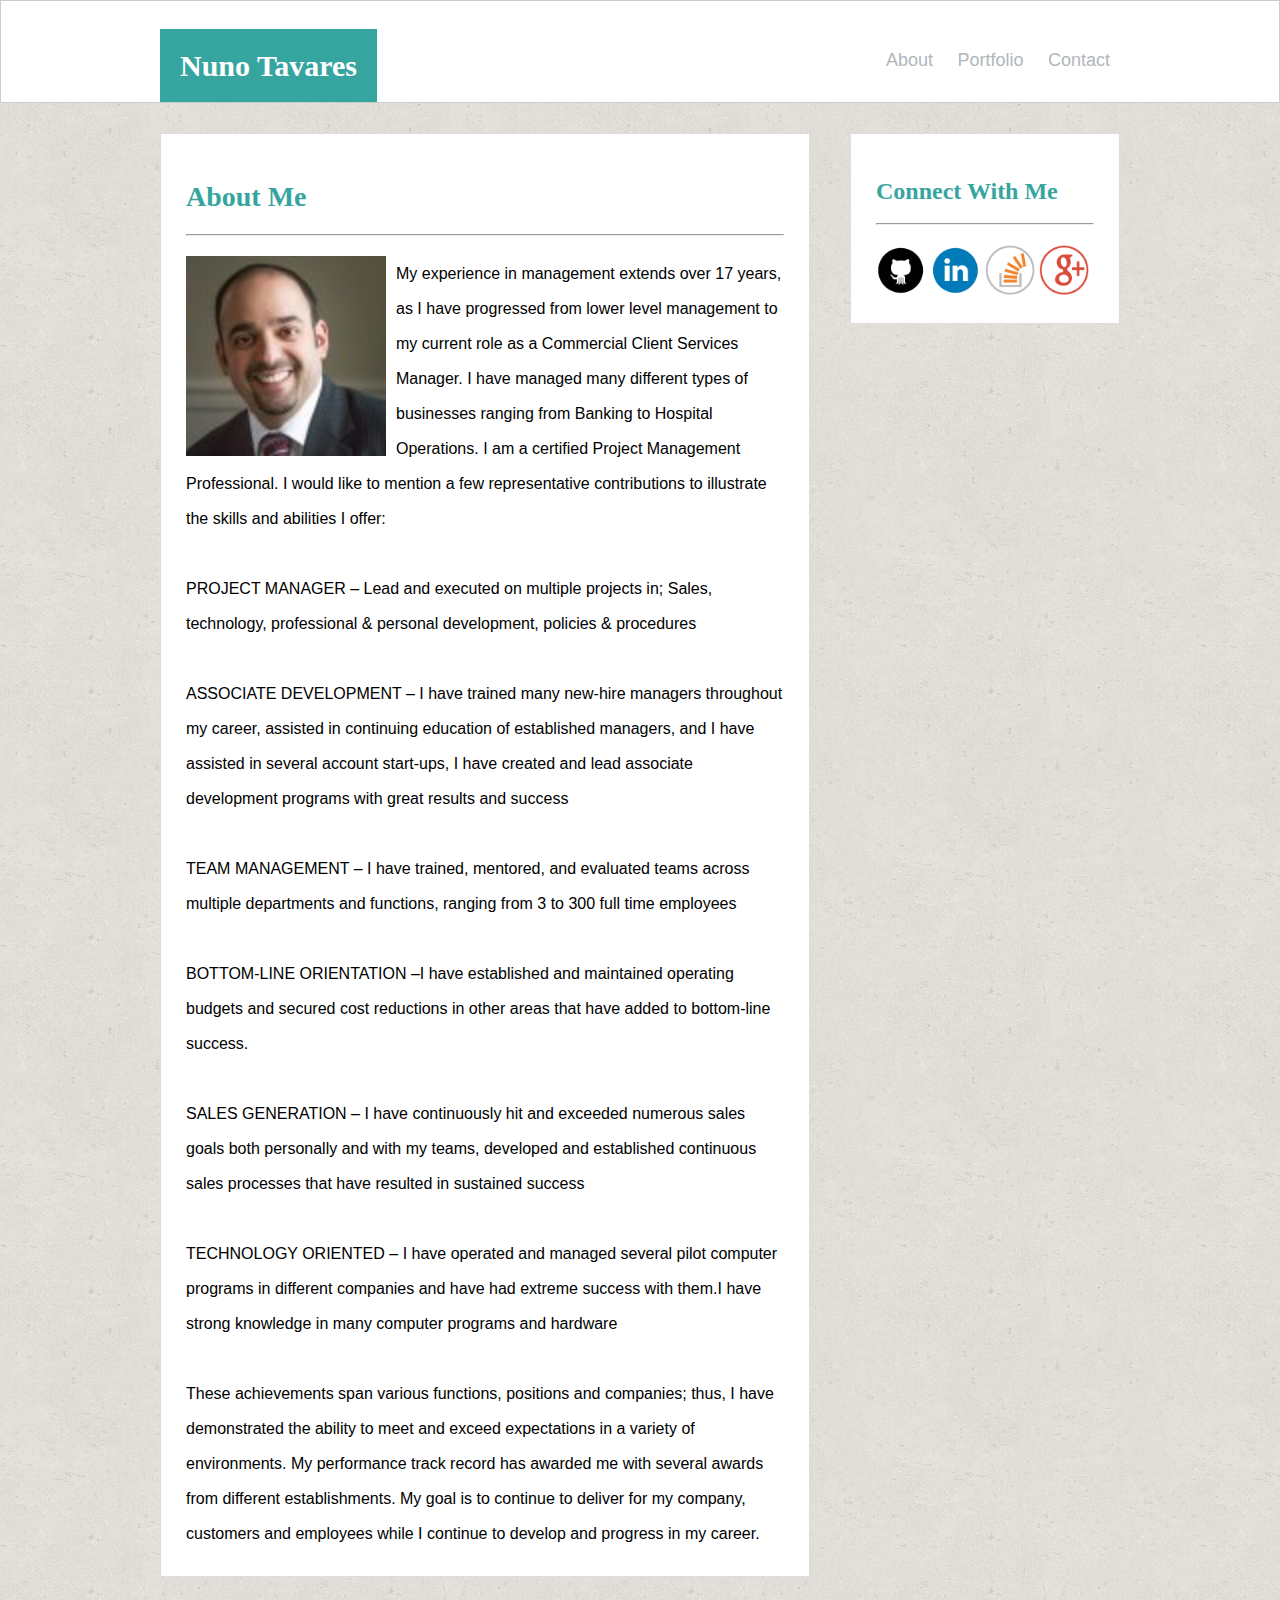
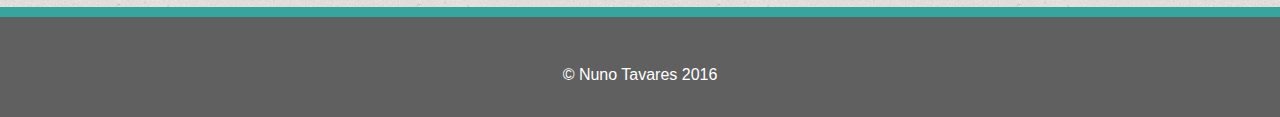
==== index.html @ 9c00b534 "file setup" ====
<!DOCTYPE html>
<html>
	<head>
		<title>Nuno Tavares Profile</title>
		<meta charset="utf-8">
		<link rel="stylesheet" type="text/css" href="assets/css/reset.css">
		<link rel="stylesheet" type="text/css" href="assets/css/style.css">
	</head>
	<body>
		<!--This will be the section with a picture and about me -->
		<div class="wrapper">
			
			<div id="navbar">

				<div class="container">
	
					<a href="/" id="logoname">Nuno Tavares</a>
					
					<ul id="nav-links">
						<li class="menu"><a href="index.html">About</a></li>
						<li class="menu"><a href="portfolio.html">Portfolio</a></li>
						<li class="menu"><a href="contact.html">Contact</a></li>
					</ul>
						
				</div> 
				<!-- close .container -->
			</div>
			<!-- close navbar -->

		<div class="container">

			<section id="aboutme">

				<h1>About Me</h1>

				<hr />

				<img src="assets/images/bio.jpg" alt="Nuno Tavares" id="bio-image">

					<p>My experience in management extends over 17 years, as I have progressed from lower level management to my current role as a Commercial Client Services Manager. I have managed many different types of businesses ranging from Banking to Hospital Operations. I am a certified Project Management Professional. I would like to mention a few representative contributions to illustrate the skills and abilities I offer:</p>
					<br>	
		         	<p>PROJECT MANAGER – Lead and executed on multiple projects in; Sales, technology, professional &amp; personal development, policies &amp; procedures</p>
					<br>
	         		<p>ASSOCIATE DEVELOPMENT – I have trained many new-hire managers throughout my career, assisted in continuing education of established managers, and I have assisted in several account start-ups, I have created and lead associate development programs with great results and success</p>
					<br>
	         		<p>TEAM MANAGEMENT – I have trained, mentored, and evaluated teams across multiple departments and functions, ranging from 3 to 300 full time employees</p>
					<br>
	        		<p>BOTTOM-LINE ORIENTATION –I have established and maintained operating budgets and secured cost reductions in other areas that have added to bottom-line success.</p>
					<br>
					<p>SALES GENERATION – I have continuously hit and exceeded numerous sales goals both personally and with my teams, developed and established continuous sales processes that have resulted in sustained success </p>
					<br>
	        		<p>TECHNOLOGY ORIENTED – I have operated and managed several pilot computer programs in different companies and have had extreme success with them.I have strong knowledge in many computer programs and hardware</p>
					<br>
					<p>These achievements span various functions, positions and companies; thus, I have demonstrated the ability to meet and exceed expectations in a variety of environments. My performance track record has awarded me with several awards from different establishments. My goal is to continue to deliver for my company, customers and employees while I continue to develop and progress in my career.</p>

			</section>

			<!--This will be the link connection section-->

			<section id="connect">

				<h2>Connect With Me</h2>

				<hr/ >

					<a href="www.github.com">
						<img src="assets/images/github_circle_black.png" alt="Nuno Tavares at GitHub" class="icon"></a>

					<a href="www.linkedin.com">
						<img src="assets/images/linkedin_circle_color.png" alt="Nuno Tavares at LinkedIn" class="icon"></a>

					<a href="www.stackoverflow.com"><img src="assets/images/stackoverflow.png" alt="Nuno Tavares at Stackoverflow" class="icon"></a>

					<a href="www.google.com"><img src="assets/images/google_circle.png" alt="Nuno Tavares at Google+" class="icon"></a>

			</section>

	
			</div>
			<!-- close .container -->

			<div class="push"></div>
			<!-- right before closing wrapper -->
		</div>
		<!-- close .wrapper -->

		<footer id="stickyfooter">&copy; Nuno Tavares 2016</footer>
				
	</body>

</html>
---- assets/css/style.css ----
* {
  box-sizing: border-box;
}

html, body {
	height: 100%;
}

body {
	font-family: 'Arial', 'Helvetica Neue', Helvetica, sans-serif;
	background-image: url("../images/cork-walletBG.png");
}

h1, h2 {
	font-family: 'Georgia', Times, Times New Roman, serif;
}

h1 {
	font-size: 28px;
	color:#36a59f;
	margin-top: 20px;
	margin-bottom: 20px;
	font-weight: bold;

}

h2 {
	font-size: 24px;
	color:#36a59f;
	margin-top: 20px;
	margin-bottom: 20px;
	font-weight: bold;
}

section {
	padding: 25px;
	margin-top: 30px;
	margin-bottom: 30px;	
}

a {
	text-decoration: none;
	color: #AFB7BB;
	font-size: 18px;
}

hr {
	margin-bottom: 20px;
}

p:hover {
	background-color: yellow;
	font-weight: bold;
}
.wrapper {
	min-height: 100%;
	height: auto !important; /* This line and the next line are not necessary unless you need IE6 support */
	height: 100%;
	margin: 0 auto -100px auto; 
}
.container {
	width: 960px;
	margin: 0 auto;
}

#navbar {
	width: 100%;
	height: 103px;
	background: #ffffff;
	padding: 50px 50px 20px 50px;
	border: 1px solid #cccccc;
	margin-right: auto;
	margin-left: auto;
}

#navbar a:hover {
	background-color: #36a59f;
	color: white;
	font-weight: bold;
}

#navbar li {

	display: inline;
	margin-right: 10px;
	margin-left: 10px
}


#logoname {
	font-family: 'Georgia', Times, Times New Roman, serif;
	font-size: 30px;
	font-weight: bold;	
	background-color: #36a59f;
	padding: 20px;
	color: white;
}

#nav-links {
	float:right;
}

#bio-image {
	width: 200px;
	float: left;
	margin-right: 10px;
}

#aboutme {
	width: 650px;
	background-color: #ffffff;
	float: left;
	border: 1px solid #dddddd;
	line-height: 35px;

}

#connect {
	width: 270px;
	background-color: #ffffff;
	float: right;
	border: 1px solid #dddddd;
}



.icon {
	width: 50px;
}


/*
CSS for contact page
*/

button {
	font-size: 20px;
	padding: 10px 30px 10px 30px;
	margin-top: 10px;
	background: #36a59f;
	color: #ffffff;
	border: 0px;
}
	
textarea {
	clear:both;	
	width: 100%;
	font-size: 15px;
}

#contactme {
	width: 650px;
	background-color: #ffffff;
	float: left;
	border: 1px solid #dddddd;
	line-height: 35px;
}

#contactForm form input {
	margin-top: 3px;
	width: 100%;
	font-size: 15px;
}

#contactForm form {
	color: #606060;
}

/*
CSS for Profile Page
*/
#portfolio {
	width: 650px;
	background-color: #ffffff;
	float: left;
	border: 1px solid #dddddd;
	line-height: 35px;
}

#portpics {
	float: left;
	position: relative;
	padding-right: 0;
}

#portpics p {
	position: relative;
	font-family: 'Georgia', Times, Times New Roman, serif;
	background: #36a59f;
	top: -75px;
	text-align: center;
	color: white;
	padding: 10px;
}

#portpics img {
	width: 255px;
}

#pic1, #pic2 {

	float: left;
}

#pic1{
	padding-left: 0;
	padding-right: 60px;
}

#pic2 {
	padding-right: 0;
}

/*
CSS for Sticky Footer
*/

#stickyfooter {
	clear:both;
	padding: 50px;
	background: #606060;
	color: white;
	text-align: center;
	border-top: 10px solid #36a59f;
}

#stickyfooter, .push {
	height: 100px; /* .push must be the same height as .footer */
}
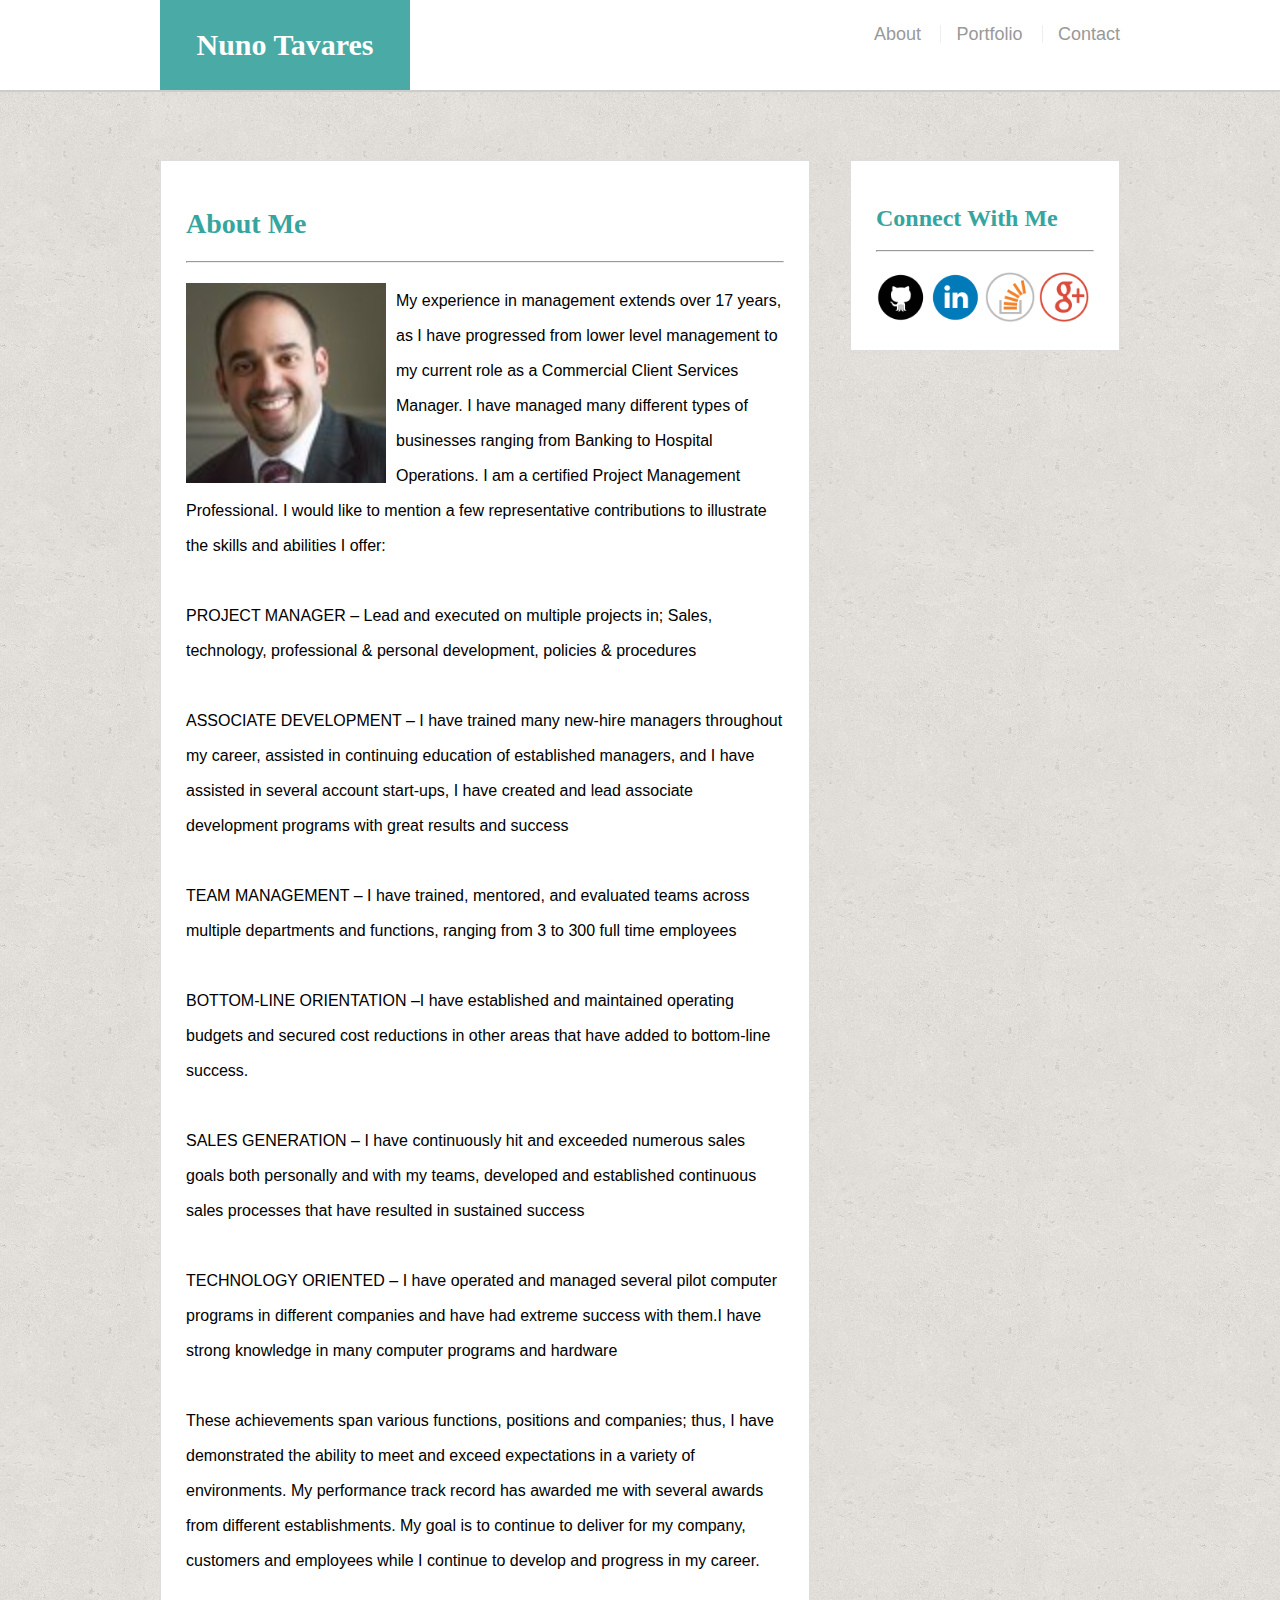
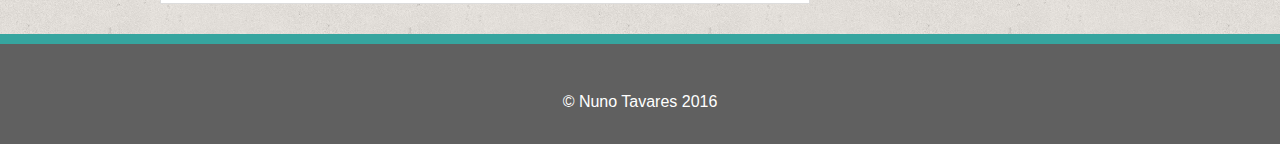
==== commit 4afe59eb: "Missing Nav Area" ====
--- a/index.html
+++ b/index.html
@@ -10,24 +10,24 @@
 		<!--This will be the section with a picture and about me -->
 		<div class="wrapper">
 			
-			<div id="navbar">
+			<header id="navbar">
 
 				<div class="container">
 	
-					<a href="/" id="logoname">Nuno Tavares</a>
+					<a href="index.html" id="logoname">Nuno Tavares</a>
 					
-					<ul id="nav-links">
-						<li class="menu"><a href="index.html">About</a></li>
-						<li class="menu"><a href="portfolio.html">Portfolio</a></li>
-						<li class="menu"><a href="contact.html">Contact</a></li>
-					</ul>
+					<nav>
+						<a href="index.html">About</a>
+						<a href="portfolio.html">Portfolio</a>
+						<a href="contact.html">Contact</a>
+					</nav>
 						
 				</div> 
 				<!-- close .container -->
-			</div>
+			</header>
 			<!-- close navbar -->
 
-		<div class="container">
+		<div class="container" id="main-container">
 
 			<section id="aboutme">
 
--- a/assets/css/style.css
+++ b/assets/css/style.css
@@ -9,6 +9,7 @@
 body {
 	font-family: 'Arial', 'Helvetica Neue', Helvetica, sans-serif;
 	background-image: url("../images/cork-walletBG.png");
+
 }
 
 h1, h2 {
@@ -59,18 +60,21 @@
 	margin: 0 auto -100px auto; 
 }
 .container {
-	width: 960px;
+	width: 100%;
+	max-width: 960px;
 	margin: 0 auto;
+	clear:both;
 }
 
 #navbar {
+	background: #ffffff;
+	margin: 0 0 30px;
+	z-index: 99;
+	color: #fff;
+	overflow: auto;
+	border-bottom: 2px solid #ccc;
+	position: fixed;
 	width: 100%;
-	height: 103px;
-	background: #ffffff;
-	padding: 50px 50px 20px 50px;
-	border: 1px solid #cccccc;
-	margin-right: auto;
-	margin-left: auto;
 }
 
 #navbar a:hover {
@@ -79,31 +83,48 @@
 	font-weight: bold;
 }
 
-#navbar li {
-
-	display: inline;
-	margin-right: 10px;
-	margin-left: 10px
-}
-
+nav {
+	float: right;
+	margin-top: 25px;
+}
+
+nav a {
+	color: #999;
+	text-decoration: none;
+	margin-left: 15px;
+	display: inline-block;
+	border-left: 1px solid #efefef;
+	padding-left: 15px;
+	line-height: 18px;
+}
+
+nav a:first-child {
+	border-left:0 none;
+}
 
 #logoname {
 	font-family: 'Georgia', Times, Times New Roman, serif;
+	width: 250px;
+	height: 90px;
+	background: #4aaaa5;
+	float:left;
+	text-align: center;
+	line-height: 90px;
+	color: #fff;
+	font-weight: 700;
 	font-size: 30px;
-	font-weight: bold;	
-	background-color: #36a59f;
-	padding: 20px;
-	color: white;
-}
-
-#nav-links {
-	float:right;
-}
+	text-decoration: none;
+}
+
 
 #bio-image {
 	width: 200px;
 	float: left;
 	margin-right: 10px;
+}
+
+#main-container {
+	padding-top: 130px;
 }
 
 #aboutme {
@@ -227,3 +248,139 @@
 #stickyfooter, .push {
 	height: 100px; /* .push must be the same height as .footer */
 }
+
+/*This will be the responsive media area*/
+
+	/*desktop size here*/
+
+	@media screen and (max-width: 980px) {
+		#main-container {
+			padding: 150px 20px 20px 20px;
+			width: 100%;	
+		}
+
+		#aboutme, #portfolio, #contactme {
+			width:60%;
+			float: left;
+		}
+
+		#headbar {
+			max-width: 980px;
+		}
+
+		#connect {
+			width: 30%;
+			float: left;
+			margin-left: 30px;
+		}
+		#navbar {
+			width: 100%;
+			position: fixed;
+			padding: 20px 20px 0px 20px;	
+		}
+		.container {
+			width: 100%;
+
+		}
+
+		#wrapper {	
+			width: 100%;
+		}
+
+		#portpics {
+			width:100%;
+		}
+
+		#bio-image {
+			float:left;
+		}
+		#pic1, #pic2 {
+			margin: 0;
+			width: 100%;
+			padding: 0;
+		}
+
+		#portpics img {
+			width: 100%;
+		}
+		
+	}
+
+	/*tablet size*/
+
+	@media screen and (max-width: 768px) {
+			
+		#main-container {
+			padding: 150px 20px 20px 20px;
+			width: 100%;
+		}
+		#navbar {
+			width: 100%;
+			position: fixed;
+			padding: 20px 20px 0px 20px;	
+		}
+		.container {
+			width: 100%;
+		}
+
+		#aboutme, #portpics, #portfolio, #contactme, #connect {
+			width:100%;
+		}
+		#wrapper {	
+			width: 100%;
+		}
+		#navbar, #aboutme, #portpics, #portfolio, #contactme, #connect {
+			float:left;
+		}
+	}
+
+	/*cell phone size*/
+
+	@media screen and (max-width: 640px) {
+		#navbar {
+			position: static;
+			padding-right: 0;
+			padding-left: 0;
+		}
+			
+		.container {
+			width: 100%;
+		}	
+
+		#main-container {
+			padding: 20px;
+			width: 100%;
+		}
+
+		nav {
+			width: 100%;
+		}
+
+		nav a {
+			padding: 20px;
+			width: 20%;
+		
+		}
+
+		#wrapper {	
+			width: 100%;
+		}
+		#aboutme, #portpics, #portfolio, #contactme, #connect, #logoname, #bio-image {
+			width:100%;
+		}
+
+		#logoname, #bio-image {
+			float:left;
+		}
+
+		#pic1, #pic2 {
+			margin: 0;
+			width: 100%;
+			padding: 0;
+		}
+
+		#portpics img {
+			width: 100%;
+		}
+
+	}
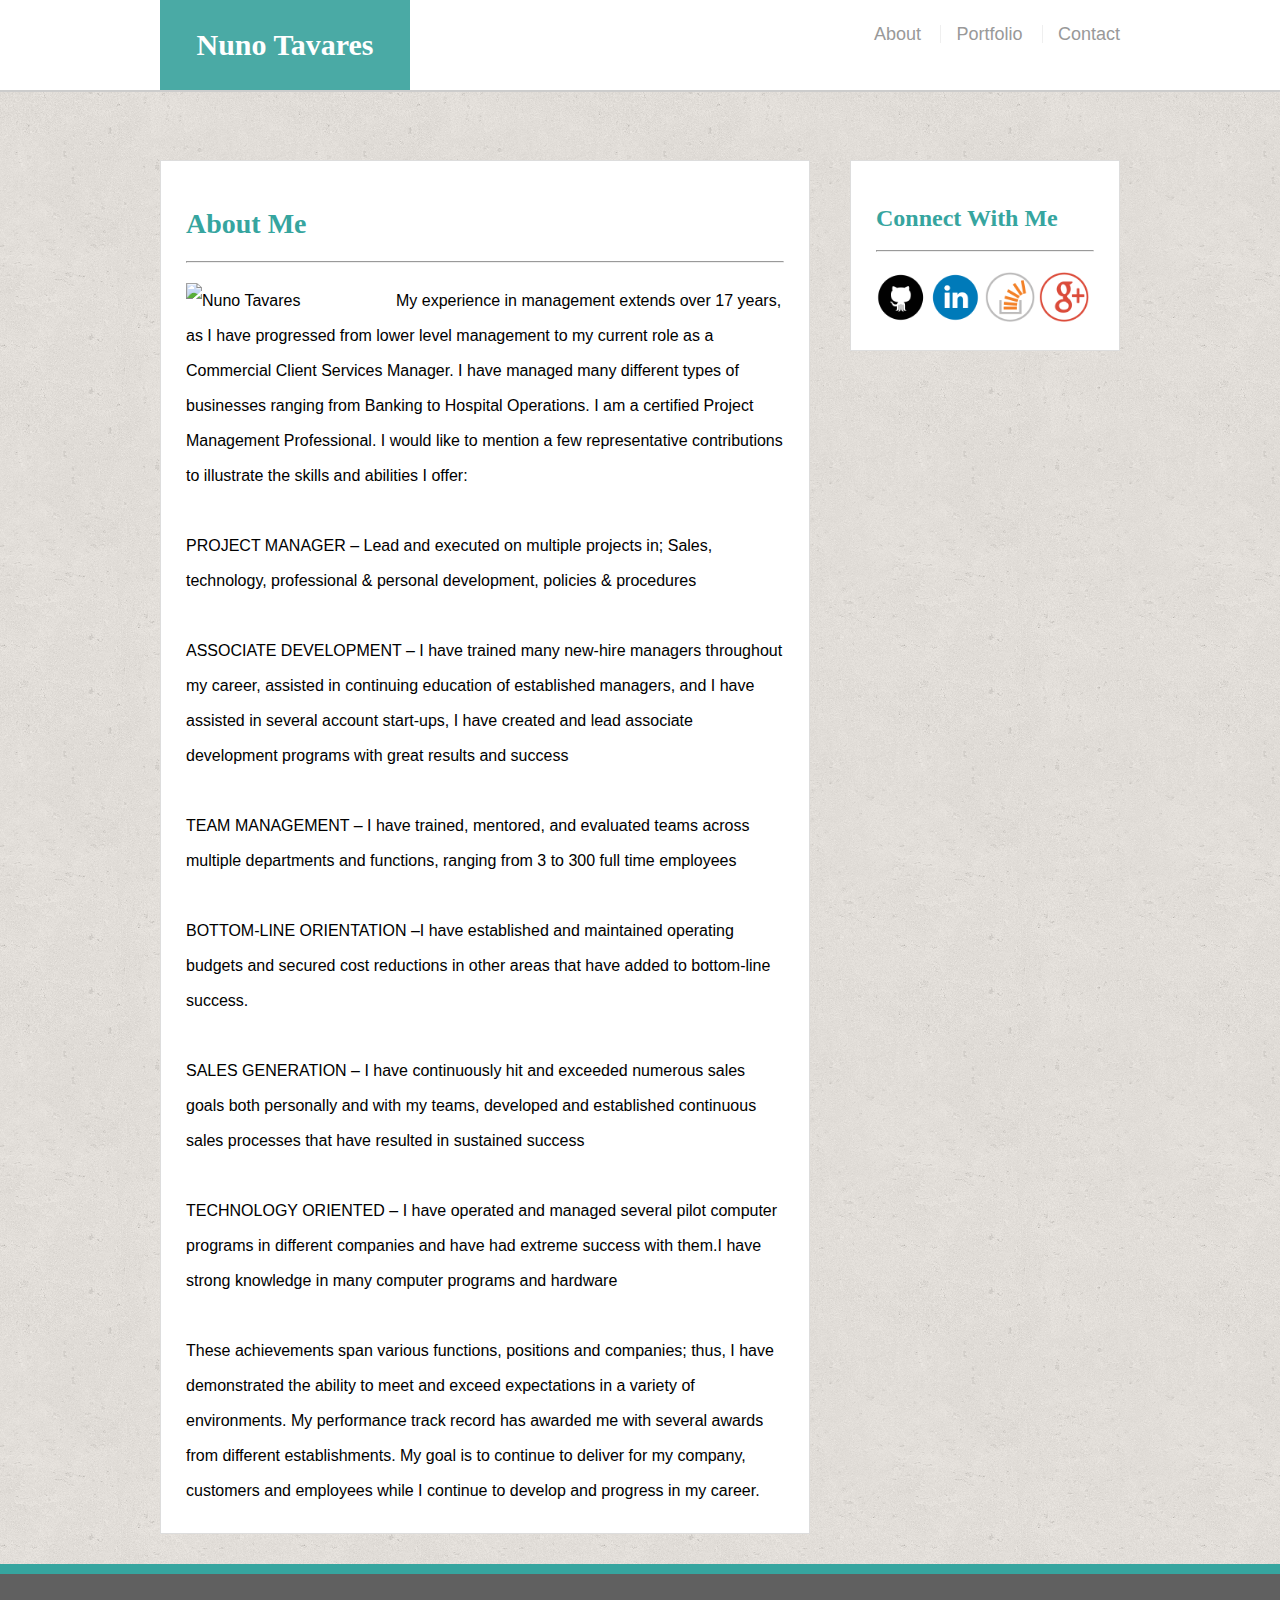
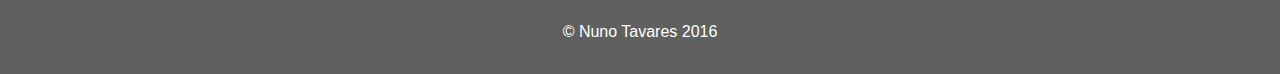
==== commit 4a980046: "final responsive" ====
--- a/index.html
+++ b/index.html
@@ -3,6 +3,7 @@
 	<head>
 		<title>Nuno Tavares Profile</title>
 		<meta charset="utf-8">
+		<meta name="viewport" content="width=device-width, inital-scale=1">
 		<link rel="stylesheet" type="text/css" href="assets/css/reset.css">
 		<link rel="stylesheet" type="text/css" href="assets/css/style.css">
 	</head>
@@ -35,7 +36,7 @@
 
 				<hr />
 
-				<img src="assets/images/bio.jpg" alt="Nuno Tavares" id="bio-image">
+				<img src="assets/images/nunomoji.jpeg" alt="Nuno Tavares" id="bio-image">
 
 					<p>My experience in management extends over 17 years, as I have progressed from lower level management to my current role as a Commercial Client Services Manager. I have managed many different types of businesses ranging from Banking to Hospital Operations. I am a certified Project Management Professional. I would like to mention a few representative contributions to illustrate the skills and abilities I offer:</p>
 					<br>	
@@ -63,15 +64,15 @@
 
 				<hr/ >
 
-					<a href="www.github.com">
+					<a href="https://github.com/nuno1895">
 						<img src="assets/images/github_circle_black.png" alt="Nuno Tavares at GitHub" class="icon"></a>
 
-					<a href="www.linkedin.com">
+					<a href="https://www.linkedin.com/in/nunotavares1">
 						<img src="assets/images/linkedin_circle_color.png" alt="Nuno Tavares at LinkedIn" class="icon"></a>
 
-					<a href="www.stackoverflow.com"><img src="assets/images/stackoverflow.png" alt="Nuno Tavares at Stackoverflow" class="icon"></a>
+					<a href="http://stackoverflow.com/users/7001170/nuno1895?tab=profile"><img src="assets/images/stackoverflow.png" alt="Nuno Tavares at Stackoverflow" class="icon"></a>
 
-					<a href="www.google.com"><img src="assets/images/google_circle.png" alt="Nuno Tavares at Google+" class="icon"></a>
+					<a href="https://plus.google.com/u/0/117518166257010840315"><img src="assets/images/google_circle.png" alt="Nuno Tavares at Google+" class="icon"></a>
 
 			</section>
 
--- a/assets/css/style.css
+++ b/assets/css/style.css
@@ -323,6 +323,10 @@
 			width: 100%;
 		}
 
+		#connect {
+			margin-left: 0px;
+		}
+
 		#aboutme, #portpics, #portfolio, #contactme, #connect {
 			width:100%;
 		}
@@ -348,8 +352,7 @@
 		}	
 
 		#main-container {
-			padding: 20px;
-			width: 100%;
+			padding-top: 20px;
 		}
 
 		nav {
@@ -358,8 +361,12 @@
 
 		nav a {
 			padding: 20px;
-			width: 20%;
+			width: 28%;
 		
+		}
+
+		#connect {
+			margin-left: 0px;
 		}
 
 		#wrapper {	
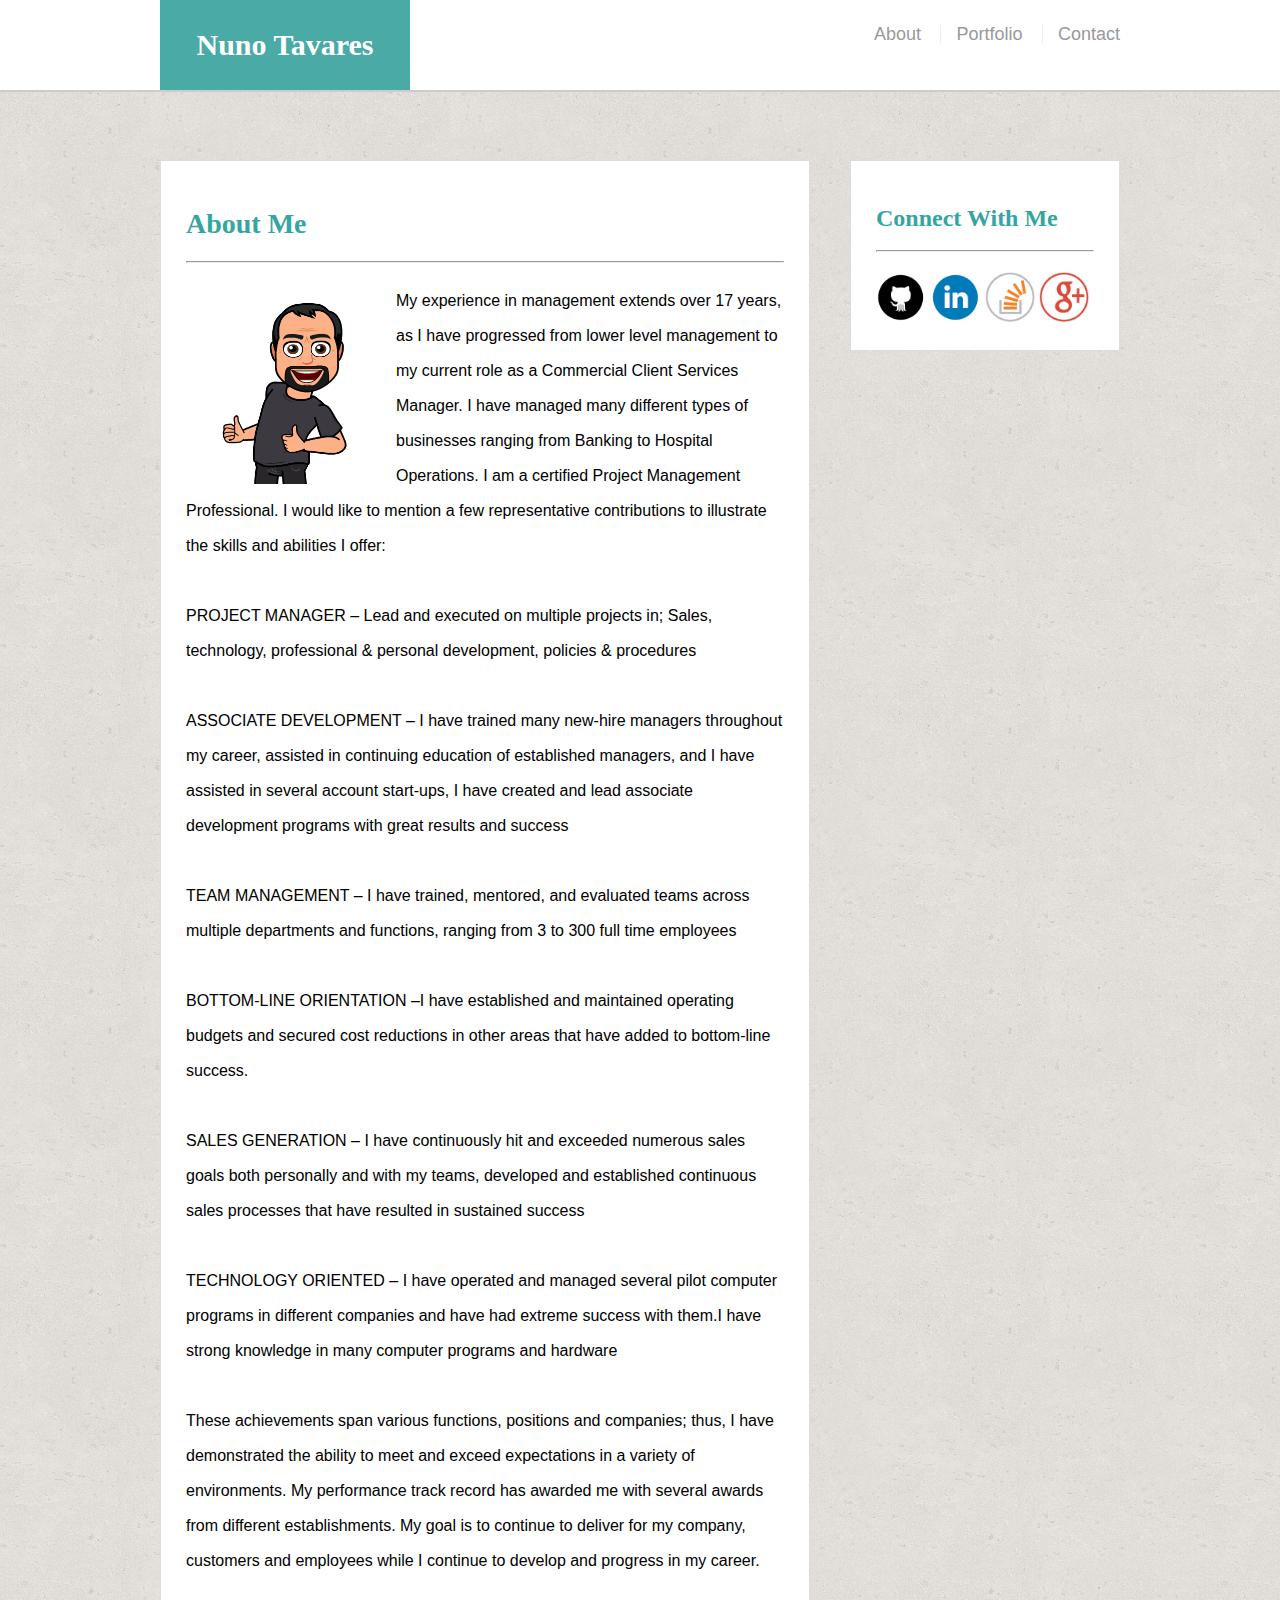
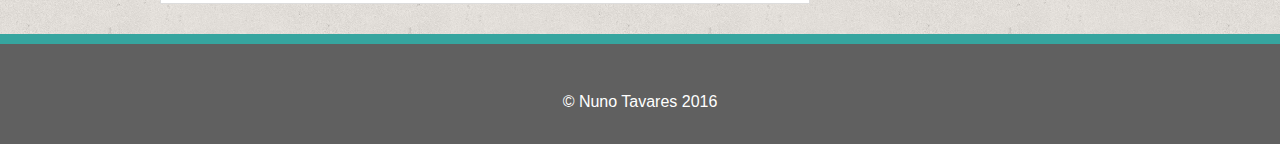
==== commit bd353215: "picture fix" ====
--- a/index.html
+++ b/index.html
@@ -36,7 +36,7 @@
 
 				<hr />
 
-				<img src="assets/images/nunomoji.jpeg" alt="Nuno Tavares" id="bio-image">
+				<img src="assets/images/Nunomoji.jpeg" alt="Nuno Tavares" id="bio-image">
 
 					<p>My experience in management extends over 17 years, as I have progressed from lower level management to my current role as a Commercial Client Services Manager. I have managed many different types of businesses ranging from Banking to Hospital Operations. I am a certified Project Management Professional. I would like to mention a few representative contributions to illustrate the skills and abilities I offer:</p>
 					<br>	
